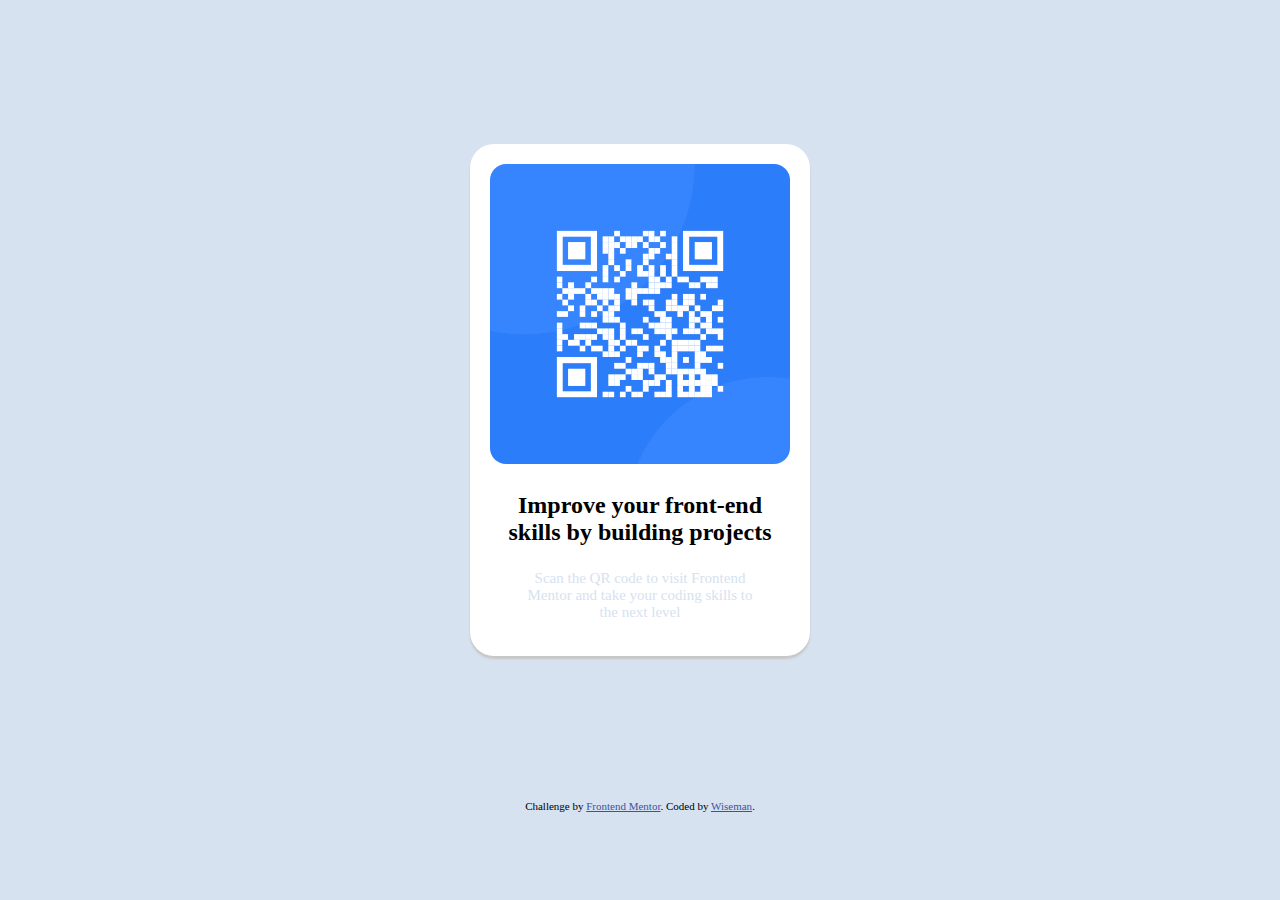
==== qr-code-component-main/index.html @ 9577cc1f "first commit" ====
<!DOCTYPE html>
<html lang="en">

<head>
    <meta charset="UTF-8">
    <meta name="viewport" content="width=device-width, initial-scale=1.0">
    <!-- displays site properly based on user's device -->

    <link rel="icon" type="image/png" sizes="32x32" href="./images/favicon-32x32.png">

    <title>Frontend Mentor | QR code component</title>
    <link rel="stylesheet" href="./style.css">
</head>

<body>
    <main>
        <div class="card">
            <div><img src="./images/image-qr-code.png" alt="QR CODE" width="300px" height="300px"></div>
            <div>
                <h3>Improve your front-end <br>skills by building projects</h3>
                <p> Scan the QR code to visit Frontend<br> Mentor and take your coding skills to<br> the next level</p>
            </div>
        </div>
    </main>
    <div class="attribution">
        Challenge by <a href="https://www.frontendmentor.io?ref=challenge" target="_blank">Frontend Mentor</a>. Coded by <a href="https://github.com/EgbajiWise1">Wiseman</a>.
    </div>
</body>

</html>
---- qr-code-component-main/style.css ----
:root {
    --color-white: hsl(0, 0%, 100%);
    --color-light-grey: hsl(212, 45%, 89%);
    --color-grayish-blue: hsl(220, 15%, 55%);
    --color-dark-blue: hsl(218, 44%, 22%);
}

body {
    margin: 0;
    padding: 0;
    background-color: var(--color-light-grey);
    font-size: 15px;
    height: 100vh;
}

main {
    display: flex;
    justify-content: center;
    height: calc(100% - 100px);
    align-items: center;
}

.card {
    background-color: var(--color-white);
    display: flex;
    flex-flow: column;
    border-radius: 1.5rem;
    padding: 20px;
    width: 300px;
    box-shadow: 0 3px 2px rgb(199, 199, 199);
}

.card>div:nth-child(2) {
    text-align: center;
}

.attribution {
    font-size: 11px;
    text-align: center;
}

.attribution a {
    color: hsl(228, 45%, 44%);
}

p {
    color: var(--color-light-grey);
}

h3 {
    font-size: 1.5rem;
}

img {
    border-radius: 1rem;
    width: 100%;
    height: auto;
}


/* @media screen and (max-width:375px) {
    .card {
        width: 80%;
    }
} */
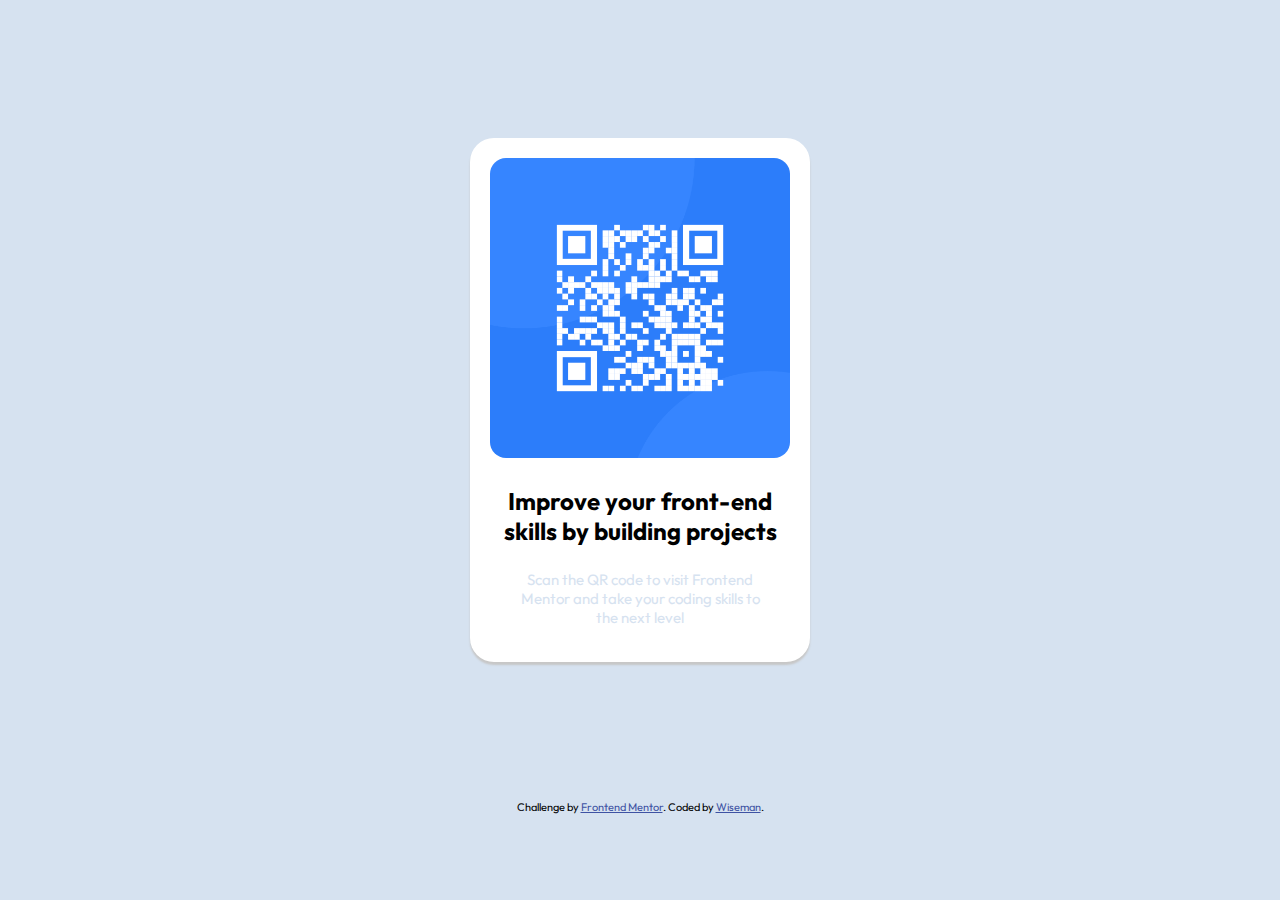
==== commit e0838d2f: "Added a font" ====
--- a/qr-code-component-main/index.html
+++ b/qr-code-component-main/index.html
@@ -7,6 +7,7 @@
     <!-- displays site properly based on user's device -->
 
     <link rel="icon" type="image/png" sizes="32x32" href="./images/favicon-32x32.png">
+    <link href='https://fonts.googleapis.com/css?family=OutFit' rel='stylesheet'>
 
     <title>Frontend Mentor | QR code component</title>
     <link rel="stylesheet" href="./style.css">
--- a/qr-code-component-main/style.css
+++ b/qr-code-component-main/style.css
@@ -3,6 +3,11 @@
     --color-light-grey: hsl(212, 45%, 89%);
     --color-grayish-blue: hsl(220, 15%, 55%);
     --color-dark-blue: hsl(218, 44%, 22%);
+}
+
+@font-face {
+    font-family: OutFit;
+    src: url('./design/Outfit-Regular.ttf');
 }
 
 body {
@@ -11,6 +16,7 @@
     background-color: var(--color-light-grey);
     font-size: 15px;
     height: 100vh;
+    font-family: OutFit;
 }
 
 main {
